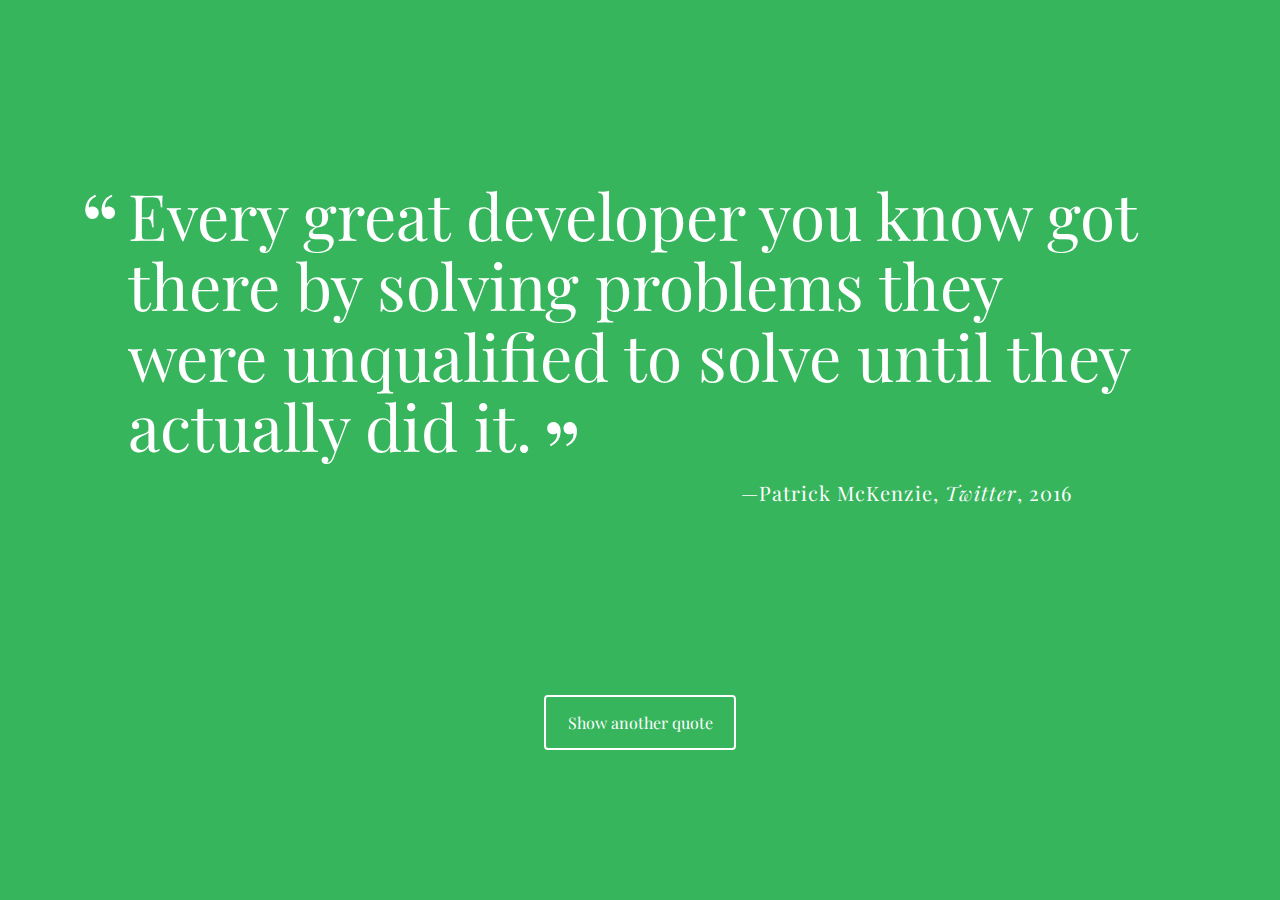
==== index.html @ b270026a "initial commit" ====
<!DOCTYPE html>
<html lang="en">
<head>
  <meta charset="UTF-8">
  <title>Random Quotes</title>
  <link href='https://fonts.googleapis.com/css?family=Playfair+Display:400,400italic,700,700italic' rel='stylesheet' type='text/css'>
  <link rel="stylesheet" href="css/normalize.css">
  <link rel="stylesheet" href="css/styles.css">
</head>
<body>
  <div class="container">
    <div id="quote-box">
      <p class="quote">Every great developer you know got there by solving problems they were unqualified to solve until they actually did it.</p>
      <p class="source">Patrick McKenzie<span class="citation">Twitter</span><span class="year">2016</span></p>
    </div>
    <button id="loadQuote">Show another quote</button>
  </div>
  <script src="js/script.js"></script>
</body>
</html>
---- css/styles.css ----
/* Random Quote Generator Styles */

body {
  background-color: #36b55c;
  color: white;
  font-family: 'Playfair Display', serif;
}

#quote-box {
  position: absolute;
  top: 20%;
  left: 10%;
  right: 10%;
  width: 80%;
  line-height: .5;
}

.quote {
  font-size: 4rem;
  font-weight: 400;
  line-height: 1.1;
  position: relative;
  margin: 0;
}

.quote:before, .quote:after {
  font-size: 6rem;
  line-height: 2.5rem;
  position: absolute;
}

.quote:before {
  content: "“";
  top: .25em;
  left: -.5em;
}

.quote:after {
  content: "”";
  bottom: -.1em;
  margin-left: .1em;
  position: absolute;
}

.source {
  font-size: 1.25rem;;
  letter-spacing: 0.05em;
  line-height: 1.1;
  text-align: right;
  margin-right: 4em;
}

.source:before {
  content: "—";
}

.citation {
  font-style: italic;
}

.citation:before {
  content: ", ";
  font-style: normal;
}

.year:before {
  content: ", ";
  font-style: normal;
}

#loadQuote {
  position: fixed;
  width: 12em;
  display: inline-block;
  left: 50%;
  margin-left: -6em;
  bottom: 150px;
  border-radius: 4px;
  border: 2px solid #fff;
  color: #fff;
  background-color: #36b55c;
  padding: 15px 0;
  transition: .5s ;
}
#loadQuote:hover {
  background-color: rgba(255,255,255,.25);
}

#loadQuote:focus {
  outline: none;
}

@media (max-width: 420px) {
  .quote {
    font-size: 2.5rem;
  }
  .quote:before, .quote:after {
    font-size: 3rem;
  }
  .source {
    font-size: 1rem;
  }
}
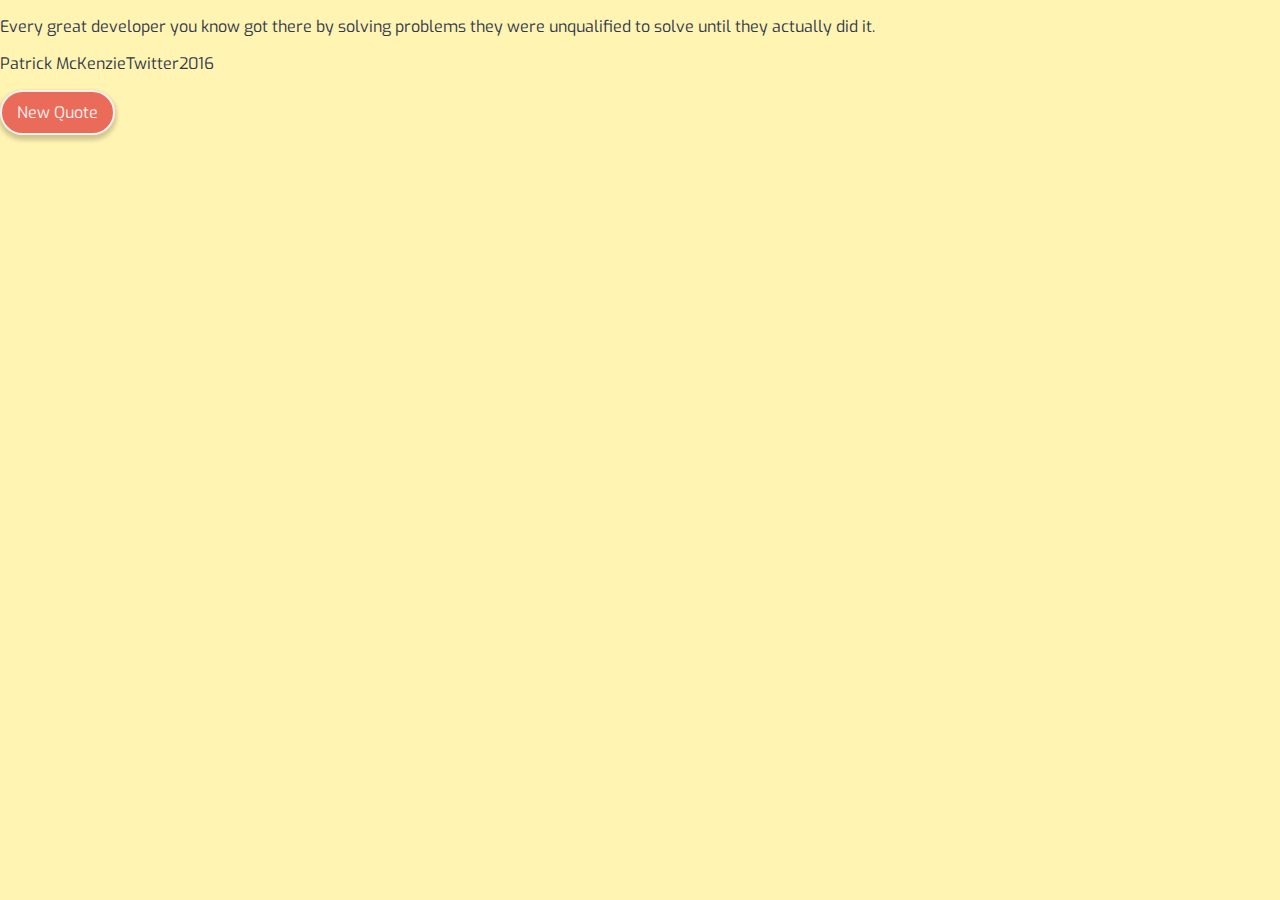
==== commit 9d8cc856: "functionality near complete" ====
--- a/index.html
+++ b/index.html
@@ -13,7 +13,7 @@
       <p class="quote">Every great developer you know got there by solving problems they were unqualified to solve until they actually did it.</p>
       <p class="source">Patrick McKenzie<span class="citation">Twitter</span><span class="year">2016</span></p>
     </div>
-    <button id="loadQuote">Show another quote</button>
+    <button id="loadQuote">New Quote</button>
   </div>
   <script src="js/script.js"></script>
 </body>
--- a/css/styles.css
+++ b/css/styles.css
@@ -1,103 +1,25 @@
+@import url('https://fonts.googleapis.com/css?family=Exo:300i,400|Ranga:700');
+
 /* Random Quote Generator Styles */
+:root {
+  --color-main: #FFF4B2; 
+  --color-accent: #EA6B59;
+  --color-font: #31384B;
+  --color-bold: #FDF1EF;
+  --font-main: 'Exo', sans-serif;
+}
 
 body {
-  background-color: #36b55c;
-  color: white;
-  font-family: 'Playfair Display', serif;
-}
-
-#quote-box {
-  position: absolute;
-  top: 20%;
-  left: 10%;
-  right: 10%;
-  width: 80%;
-  line-height: .5;
-}
-
-.quote {
-  font-size: 4rem;
-  font-weight: 400;
-  line-height: 1.1;
-  position: relative;
-  margin: 0;
-}
-
-.quote:before, .quote:after {
-  font-size: 6rem;
-  line-height: 2.5rem;
-  position: absolute;
-}
-
-.quote:before {
-  content: "“";
-  top: .25em;
-  left: -.5em;
-}
-
-.quote:after {
-  content: "”";
-  bottom: -.1em;
-  margin-left: .1em;
-  position: absolute;
-}
-
-.source {
-  font-size: 1.25rem;;
-  letter-spacing: 0.05em;
-  line-height: 1.1;
-  text-align: right;
-  margin-right: 4em;
-}
-
-.source:before {
-  content: "—";
-}
-
-.citation {
-  font-style: italic;
-}
-
-.citation:before {
-  content: ", ";
-  font-style: normal;
-}
-
-.year:before {
-  content: ", ";
-  font-style: normal;
+  background-color: var(--color-main);
+  color: var(--color-font);
+  font-family: var(--font-main);
 }
 
 #loadQuote {
-  position: fixed;
-  width: 12em;
-  display: inline-block;
-  left: 50%;
-  margin-left: -6em;
-  bottom: 150px;
-  border-radius: 4px;
-  border: 2px solid #fff;
-  color: #fff;
-  background-color: #36b55c;
-  padding: 15px 0;
-  transition: .5s ;
-}
-#loadQuote:hover {
-  background-color: rgba(255,255,255,.25);
-}
-
-#loadQuote:focus {
-  outline: none;
-}
-
-@media (max-width: 420px) {
-  .quote {
-    font-size: 2.5rem;
-  }
-  .quote:before, .quote:after {
-    font-size: 3rem;
-  }
-  .source {
-    font-size: 1rem;
-  }
-}
+  background: var(--color-accent);
+  border: 2px solid var(--color-bold);
+  border-radius: 25px;
+  box-shadow: 0 4px 6px rgba(0,0,0,0.09), 0 3px 4px 2px rgba(0,0,0,0.13);
+  color: var(--color-bold);
+  padding: 10px 15px;
+}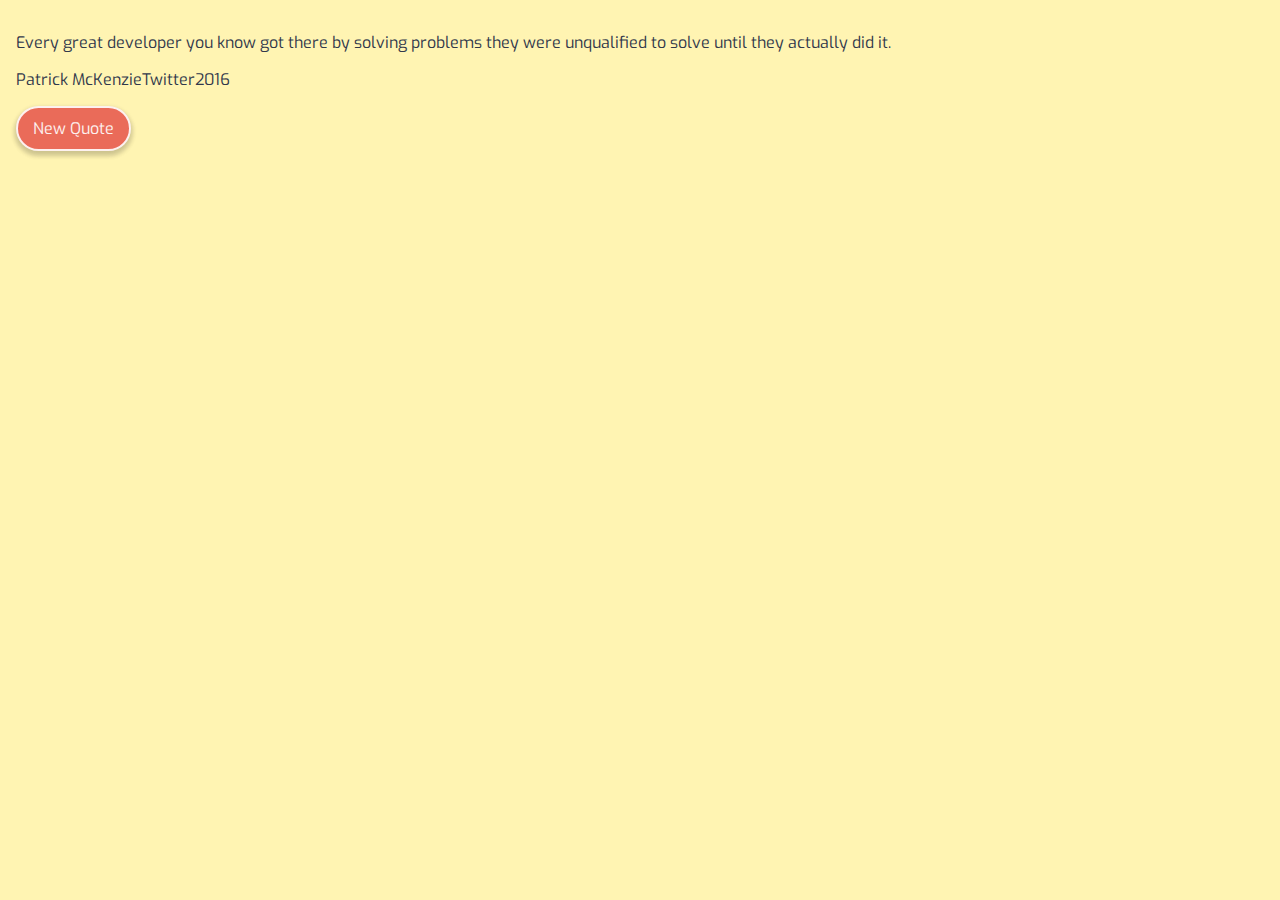
==== commit 89ce3fdb: "finished primary functionality" ====
--- a/index.html
+++ b/index.html
@@ -1,20 +1,26 @@
 <!DOCTYPE html>
 <html lang="en">
+
 <head>
   <meta charset="UTF-8">
   <title>Random Quotes</title>
-  <link href='https://fonts.googleapis.com/css?family=Playfair+Display:400,400italic,700,700italic' rel='stylesheet' type='text/css'>
+  <link href='https://fonts.googleapis.com/css?family=Playfair+Display:400,400italic,700,700italic' rel='stylesheet'
+    type='text/css'>
   <link rel="stylesheet" href="css/normalize.css">
   <link rel="stylesheet" href="css/styles.css">
 </head>
+
 <body>
   <div class="container">
+    <div id="container-category"></div>
     <div id="quote-box">
-      <p class="quote">Every great developer you know got there by solving problems they were unqualified to solve until they actually did it.</p>
+      <p class="quote">Every great developer you know got there by solving problems they were unqualified to solve
+        until they actually did it.</p>
       <p class="source">Patrick McKenzie<span class="citation">Twitter</span><span class="year">2016</span></p>
     </div>
     <button id="loadQuote">New Quote</button>
   </div>
   <script src="js/script.js"></script>
 </body>
+
 </html>--- a/css/styles.css
+++ b/css/styles.css
@@ -1,8 +1,10 @@
 @import url('https://fonts.googleapis.com/css?family=Exo:300i,400|Ranga:700');
 
 /* Random Quote Generator Styles */
+/* TODO: rework background color setup so that it can transition more smoothly. */
+
 :root {
-  --color-main: #FFF4B2; 
+  --color-main: #FFF4B2;
   --color-accent: #EA6B59;
   --color-font: #31384B;
   --color-bold: #FDF1EF;
@@ -13,13 +15,28 @@
   background-color: var(--color-main);
   color: var(--color-font);
   font-family: var(--font-main);
+  padding: 1rem;
 }
 
 #loadQuote {
   background: var(--color-accent);
   border: 2px solid var(--color-bold);
   border-radius: 25px;
-  box-shadow: 0 4px 6px rgba(0,0,0,0.09), 0 3px 4px 2px rgba(0,0,0,0.13);
+  box-shadow: 0 4px 6px rgba(0, 0, 0, 0.09), 0 3px 4px 2px rgba(0, 0, 0, 0.13);
   color: var(--color-bold);
   padding: 10px 15px;
+}
+
+.button-category {
+  background: var(--color-main);
+  border: 1px solid var(--color-accent);
+  border-radius: 10px;
+  color: var(--color-font);
+  font-size: 0.75rem;
+  padding: 5px 10px;
+}
+
+.active {
+  background: var(--color-accent);
+  box-shadow: 0 4px 6px rgba(0, 0, 0, 0.09), 0 3px 4px 2px rgba(0, 0, 0, 0.13);
 }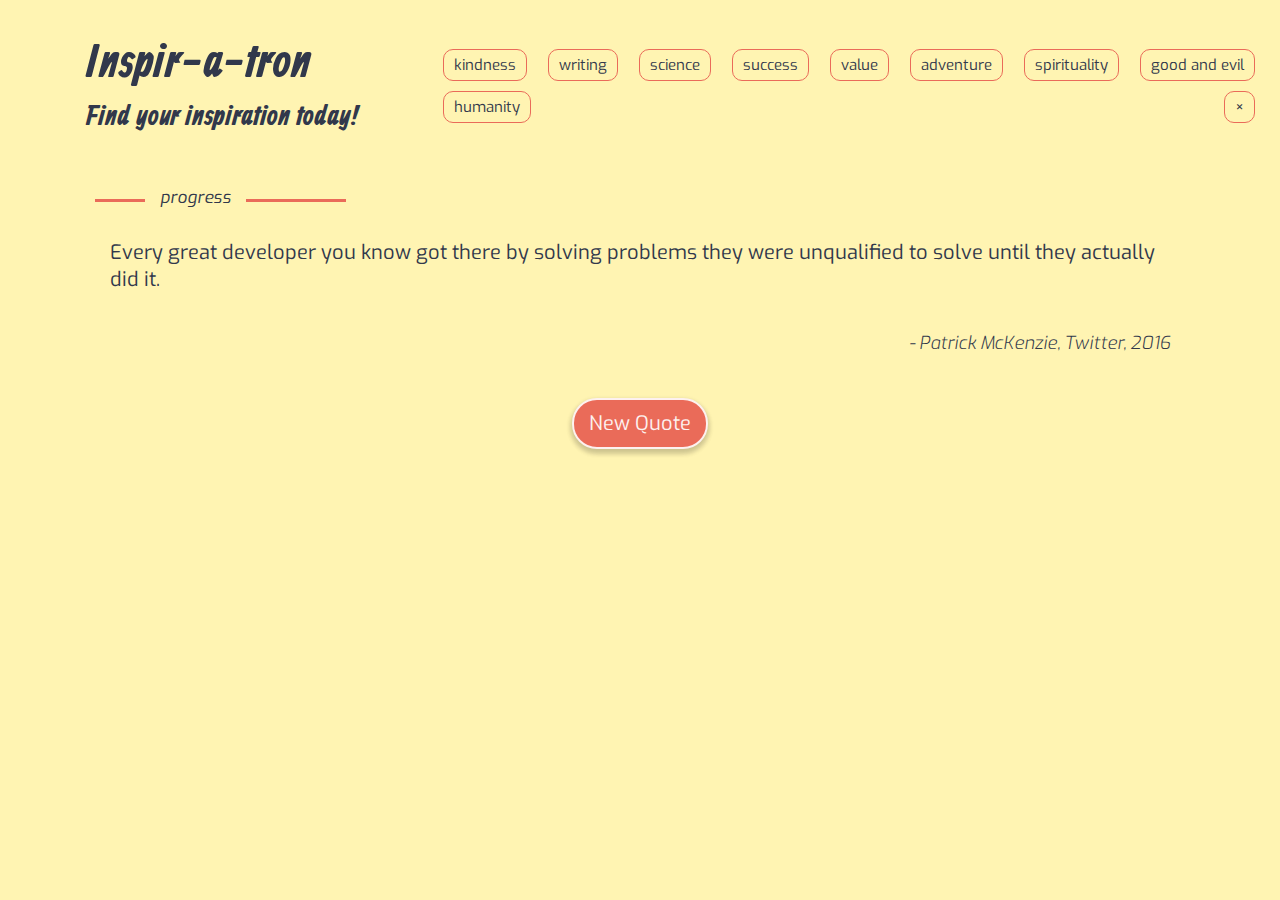
==== commit 6473eaea: "completed styling, v.1.0.0 complete" ====
--- a/index.html
+++ b/index.html
@@ -11,14 +11,21 @@
 </head>
 
 <body>
-  <div class="container">
+  <div id="app">
+    <header id="header-main">
+      <h1>Inspir-a-tron</h1>
+      <h2>Find your inspiration today!</h2>
+    </header>
     <div id="container-category"></div>
-    <div id="quote-box">
-      <p class="quote">Every great developer you know got there by solving problems they were unqualified to solve
+    <div id="container-quote">
+        <div class="quote-category"><p>progress</p></div>
+        <p class="quote">Every great developer you know got there by solving problems they were unqualified to solve
         until they actually did it.</p>
       <p class="source">Patrick McKenzie<span class="citation">Twitter</span><span class="year">2016</span></p>
     </div>
-    <button id="loadQuote">New Quote</button>
+    <div id="container-controls">
+      <button id="loadQuote">New Quote</button>
+    </div>
   </div>
   <script src="js/script.js"></script>
 </body>
--- a/css/styles.css
+++ b/css/styles.css
@@ -1,7 +1,6 @@
 @import url('https://fonts.googleapis.com/css?family=Exo:300i,400|Ranga:700');
 
 /* Random Quote Generator Styles */
-/* TODO: rework background color setup so that it can transition more smoothly. */
 
 :root {
   --color-main: #FFF4B2;
@@ -11,20 +10,57 @@
   --font-main: 'Exo', sans-serif;
 }
 
+html {
+  font-size: 20px;
+}
+
 body {
   background-color: var(--color-main);
   color: var(--color-font);
   font-family: var(--font-main);
   padding: 1rem;
+  transition: color 0.4s, background-color 0.8s;
+}
+
+h1, h2, h3 {
+  font-family: Ranga, serif;
+  font-weight: 700;
+  line-height: 1rem;
+}
+
+h1 {
+  font-size: 2.5rem;
+}
+
+h2 {
+  display: none;
+}
+
+@media screen and (min-width: 500px) {
+  h2 {
+    display: block;
+  }
 }
 
 #loadQuote {
   background: var(--color-accent);
   border: 2px solid var(--color-bold);
-  border-radius: 25px;
+  border-radius: 25px 0px 0px 25px;
+  bottom: 0px;
   box-shadow: 0 4px 6px rgba(0, 0, 0, 0.09), 0 3px 4px 2px rgba(0, 0, 0, 0.13);
   color: var(--color-bold);
-  padding: 10px 15px;
+  padding: 5px 10px;
+  position: fixed;
+  right: 0px;
+  transition: color 0.4s, background-color 0.8s;
+}
+
+@media screen and (min-width: 500px) {
+  #loadQuote {
+    border-radius: 25px;
+    padding: 10px 15px;
+    position: inherit;
+  }
 }
 
 .button-category {
@@ -34,9 +70,192 @@
   color: var(--color-font);
   font-size: 0.75rem;
   padding: 5px 10px;
+  margin: 5px;
+  transition: color 0.4s, background-color 0.8s;
 }
 
 .active {
   background: var(--color-accent);
   box-shadow: 0 4px 6px rgba(0, 0, 0, 0.09), 0 3px 4px 2px rgba(0, 0, 0, 0.13);
+  transition: color 0.4s, background-color 0.8s;
+}
+
+/* GRID STYLES */
+/* DESKTOP */
+/*
++----------------------+---------------------------------+
+|   header-main        |      container-category         |
++---+------------------+-----------------------------+---+
+|   |                                                |   |
+|   |              container-quote                   |   |
+|   |                                                |   |
++---+------------------------------------------------+---+
+|                                                        |
+|                  container-controls                    |
++--------------------------------------------------------+
+*/
+
+/* MOBILE */
+/*
++-----------------------------+
+|         header-main         |
++-----------------------------+
+|                             |
+|                             |
+|                             |
+|                             |
+|       container-quote       |
+|                             |
+|                             |
++-----------------------------+
+|                             |
+|      container-category     |
+|                             |
++-----------------------------+
+|     container-controls      |
++-----------------------------+
+*/
+
+#app {
+  align-items: center;
+  display: grid;
+  grid-gap: 15px;
+  grid-template-areas:
+    'header'
+    'quote'
+    'category'
+    'controls';
+  justify-items: center;
+}
+
+@media screen and (min-width: 500px) {
+  #app {
+    align-items: center;
+    grid-template-areas:
+      'header'
+      'category'
+      'quote'
+      'controls';
+    justify-content: center;
+  }
+}
+
+@media screen and (min-width: 900px) {
+  #app {
+    align-items: center;
+    grid-template-columns: repeat(3, 1fr);
+    grid-template-areas:
+      'header category category'
+      'quote quote quote'
+      '. controls .';
+    justify-content: center;
+  }
+}
+
+
+/* DESIGN STYLES */
+
+#header-main {
+  grid-area: header;
+  text-align: center;
+}
+
+@media screen and (min-width: 500px) {
+  #header-main {
+    text-align: left;
+  }
+}
+
+#container-quote {
+  align-items: center;
+  display: grid;
+  font-family: 'Exo', sans-serif;
+  grid-area: quote;
+  padding: .5rem 1.5rem;
+}
+
+@media screen and (min-width: 500px) {
+  #container-quote {
+    margin-left: 3rem;
+    margin-right: 3rem;
+  }
+}
+
+.quote {
+  justify-self: center; 
+}
+
+.source::before {
+  content: ' - ';
+}
+
+.source, .citation, .year {
+  font-style: italic;
+  font-size: 0.9rem;
+  justify-self: end;
+  font-weight: 300;
+}
+
+.citation::before {
+  content: ', ';
+}
+
+.citation::after {
+  content: ', ';
+}
+
+/* Thanks to Chris Covier for the line-through-text trick. (https://css-tricks.com/line-on-sides-headers/) */
+.quote-category {
+  font-size: 0.85rem;
+  font-style: italic;
+  line-height: 0.5;
+  margin-left: 50px;
+}
+
+.quote-category p {
+  display: inline-block;
+  position: relative;
+}
+
+.quote-category p::before,
+.quote-category p::after {
+  content: '';
+  position: absolute;
+  height: 5px;
+  border-bottom: 3px solid var(--color-accent);
+  top: 0;
+}
+
+.quote-category p::before {
+  right: 100%;
+  margin-right: 15px;
+  width: 50px;
+}
+
+.quote-category p::after {
+  left: 100%;
+  margin-left: 15px;
+  width: 100px;
+}
+
+#container-category {
+  align-items: center;  
+  display: flex;
+  flex-flow: row wrap;
+  grid-area: category;
+  justify-content: space-around;
+  justify-self: stretch;
+}
+
+@media screen and (min-width: 400px) {
+  #container-category {
+    align-items: center;
+    display: flex;
+    flex-flow: row wrap;
+    justify-content: space-between;
+  }
+}
+
+#container-controls {
+  grid-area: controls;
 }